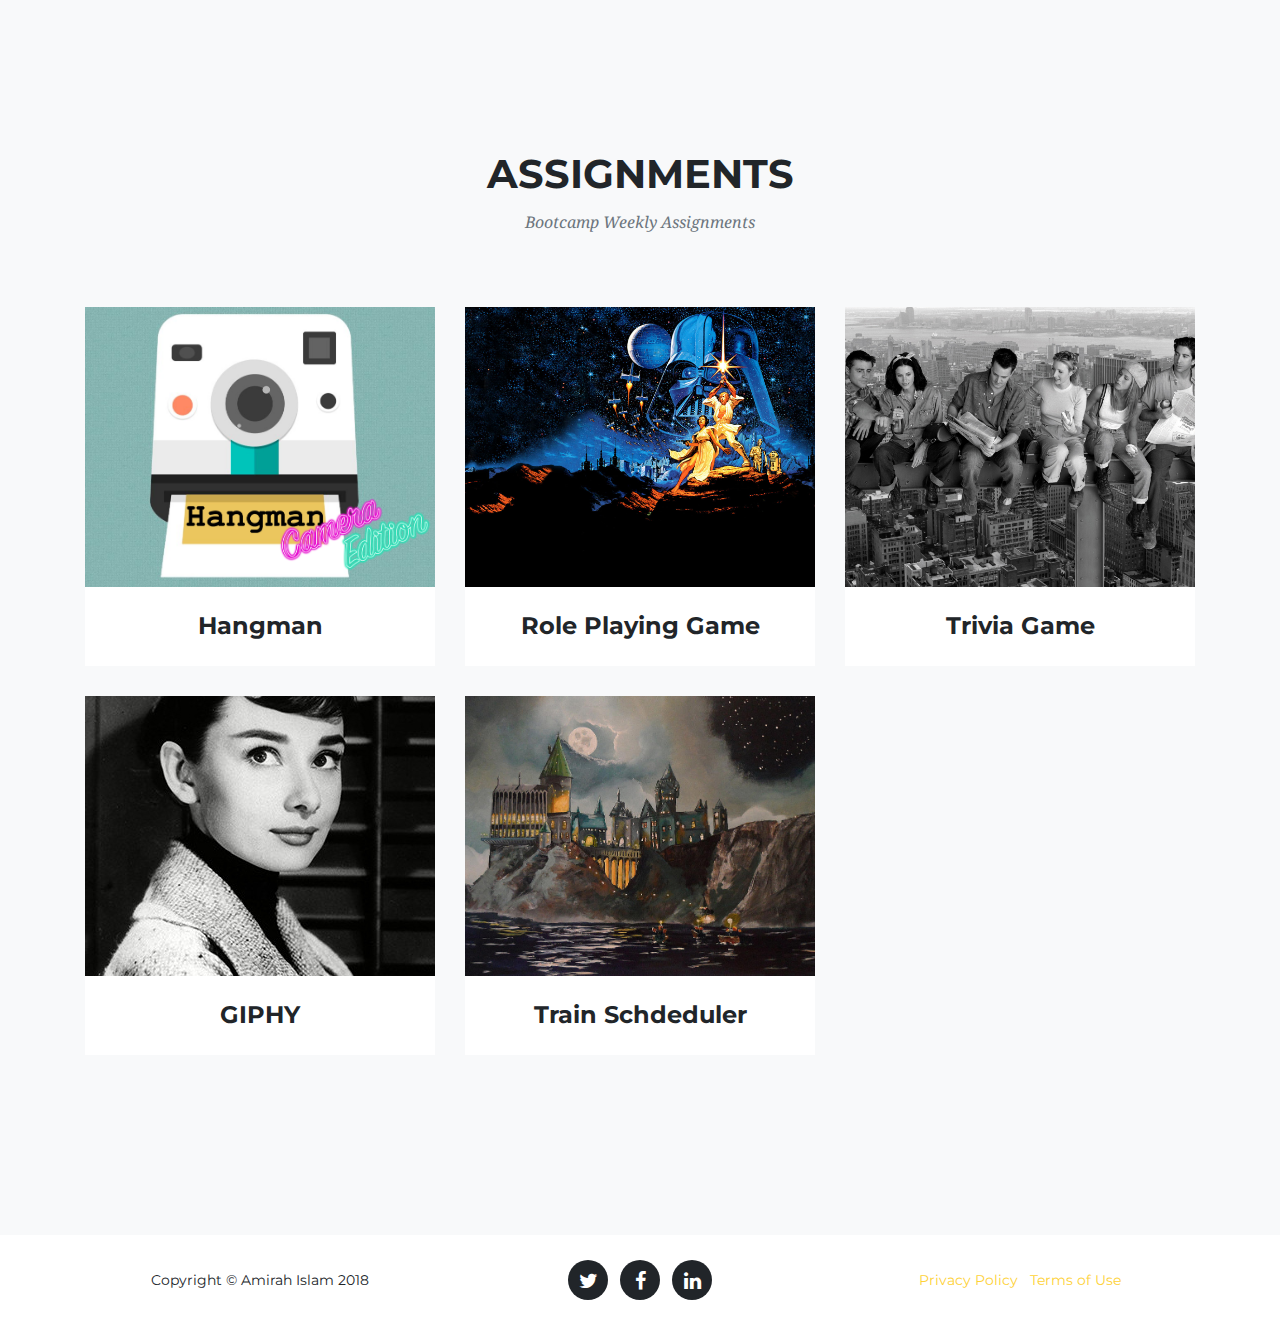
==== assignments.html @ 20799ad2 "new portfolio" ====
<!DOCTYPE html>
<html>
<head>
        <meta charset="utf-8">
        <meta name="viewport" content="width=device-width, initial-scale=1, shrink-to-fit=no">
        <meta name="description" content="">
        <meta name="author" content="">
    
        <title>Assignments</title>
    
        <!-- Bootstrap core CSS -->
        <link href="vendor/bootstrap/css/bootstrap.min.css" rel="stylesheet">
    
        <!-- Custom fonts for this template -->
        <link href="vendor/font-awesome/css/font-awesome.min.css" rel="stylesheet" type="text/css">
        <link href="https://fonts.googleapis.com/css?family=Montserrat:400,700" rel="stylesheet" type="text/css">
        <link href='https://fonts.googleapis.com/css?family=Kaushan+Script' rel='stylesheet' type='text/css'>
        <link href='https://fonts.googleapis.com/css?family=Droid+Serif:400,700,400italic,700italic' rel='stylesheet' type='text/css'>
        <link href='https://fonts.googleapis.com/css?family=Roboto+Slab:400,100,300,700' rel='stylesheet' type='text/css'>
    
        <!-- Custom styles for this template -->
        <link href="css/agency.min.css" rel="stylesheet">
    
    
</head>
<body>

    <section class="bg-light" id="portfolio">
      <div class="container">
        <div class="row">
          <div class="col-lg-12 text-center">
            <h2 class="section-heading text-uppercase">Assignments</h2>
            <h3 class="section-subheading text-muted">Bootcamp Weekly Assignments</h3>
          </div>
        </div>
        <div class="row">
          <div class="col-md-4 col-sm-6 portfolio-item">
            <a class="portfolio-link" data-toggle="" href="https://amirahislam.github.io/Word-Guess-Game/">
              <div class="portfolio-hover">
                <div class="portfolio-hover-content">
                  <i class="fa fa-plus fa-3x"></i>
                </div>
              </div>
              <img class="img-fluid" src="img/assignments/hangman.png" alt="">
            </a>
            <div class="portfolio-caption">
              <h4>Hangman</h4>
              <p class="text-muted"></p>
            </div>
          </div>
          <div class="col-md-4 col-sm-6 portfolio-item">
            <a class="portfolio-link" data-toggle="" href="https://amirahislam.github.io/unit-4-game/">
              <div class="portfolio-hover">
                <div class="portfolio-hover-content">
                  <i class="fa fa-plus fa-3x"></i>
                </div>
              </div>
              <img class="img-fluid" src="img/portfolio/starwarsbackground.jpg" alt="">
            </a>
            <div class="portfolio-caption">
              <h4>Role Playing Game</h4>
              <p class="text-muted"></p>
            </div>
          </div>
          <div class="col-md-4 col-sm-6 portfolio-item">
            <a class="portfolio-link" data-toggle="" href="https://amirahislam.github.io/TriviaGame/">
              <div class="portfolio-hover">
                <div class="portfolio-hover-content">
                  <i class="fa fa-plus fa-3x"></i>
                </div>
              </div>
              <img class="img-fluid" src="img/assignments/friendsquiz.jpg" alt="">
            </a>
            <div class="portfolio-caption">
              <h4>Trivia Game</h4>
              <p class="text-muted"></p>
            </div>
          </div>
          <div class="col-md-4 col-sm-6 portfolio-item">
            <a class="portfolio-link" data-toggle="" href="https://amirahislam.github.io/GifTastic/">
              <div class="portfolio-hover">
                <div class="portfolio-hover-content">
                  <i class="fa fa-plus fa-3x"></i>
                </div>
              </div>
              <img class="img-fluid" src="img/assignments/moviestar.jpg" alt="">
            </a>
            <div class="portfolio-caption">
              <h4>GIPHY</h4>
              <p class="text-muted"></p>
            </div>
          </div>
          <div class="col-md-4 col-sm-6 portfolio-item">
            <a class="portfolio-link" data-toggle="" href="https://amirahislam.github.io/Train-Scheduler/">
              <div class="portfolio-hover">
                <div class="portfolio-hover-content">
                  <i class="fa fa-plus fa-3x"></i>
                </div>
              </div>
              <img class="img-fluid" src="img/assignments/hogwartscastle.jpg" alt="">
            </a>
            <div class="portfolio-caption">
              <h4>Train Schdeduler</h4>
              <p class="text-muted"></p>
            </div>
          </div>
          <!-- <div class="col-md-4 col-sm-6 portfolio-item">
            <a class="portfolio-link" data-toggle="modal" href="#portfolioModal6">
              <div class="portfolio-hover">
                <div class="portfolio-hover-content">
                  <i class="fa fa-plus fa-3x"></i>
                </div>
              </div>
              <img class="img-fluid" src="img/portfolio/photography.jpg" alt="">
            </a>
            <div class="portfolio-caption">
              <h4>Photography</h4>
              <p class="text-muted"></p>
            </div> -->
          </div>
        </div>
      </div>
    </section>


<!-- Footer -->
<footer>
        <div class="container">
          <div class="row">
            <div class="col-md-4">
              <span class="copyright">Copyright &copy; Amirah Islam 2018</span>
            </div>
            <div class="col-md-4">
              <ul class="list-inline social-buttons">
                <li class="list-inline-item">
                  <a href="https://twitter.com/amirahayesha?lang=en">
                    <i class="fa fa-twitter"></i>
                  </a>
                </li>
                <li class="list-inline-item">
                  <a href="https://www.facebook.com/miraayesha">
                    <i class="fa fa-facebook"></i>
                  </a>
                </li>
                <li class="list-inline-item">
                  <a href="https://www.linkedin.com/in/amirah-islam-a1067589/">
                    <i class="fa fa-linkedin"></i>
                  </a>
                </li>
              </ul>
            </div>
            <div class="col-md-4">
              <ul class="list-inline quicklinks">
                <li class="list-inline-item">
                  <a href="#">Privacy Policy</a>
                </li>
                <li class="list-inline-item">
                  <a href="#">Terms of Use</a>
                </li>
              </ul>
            </div>
          </div>
        </div>
      </footer>
    </body>

      <!-- Bootstrap core JavaScript -->
      <script src="vendor/jquery/jquery.min.js"></script>
      <script src="vendor/bootstrap/js/bootstrap.bundle.min.js"></script>
  
      <!-- Plugin JavaScript -->
      <script src="vendor/jquery-easing/jquery.easing.min.js"></script>
  
      <!-- Contact form JavaScript -->
      <script src="js/jqBootstrapValidation.js"></script>
      <script src="js/contact_me.js"></script>
  
      <!-- Custom scripts for this template -->
      <script src="js/agency.min.js"></script>
</html>
---- css/agency.min.css ----
/*!
 * Start Bootstrap - Agency v4.1.1 (https://startbootstrap.com/template-overviews/agency)
 * Copyright 2013-2018 Start Bootstrap
 * Licensed under MIT (https://github.com/BlackrockDigital/startbootstrap-agency/blob/master/LICENSE)
 */body{overflow-x:hidden;font-family:'Roboto Slab','Helvetica Neue',Helvetica,Arial,sans-serif}p{line-height:1.75}a{color:#fed136}a:hover{color:#fec503}.text-primary{color:#fed136!important}h1,h2,h3,h4,h5,h6{font-weight:700;font-family:Montserrat,'Helvetica Neue',Helvetica,Arial,sans-serif}section{padding:100px 0}section h2.section-heading{font-size:40px;margin-top:0;margin-bottom:15px}section h3.section-subheading{font-size:16px;font-weight:400;font-style:italic;margin-bottom:75px;text-transform:none;font-family:'Droid Serif','Helvetica Neue',Helvetica,Arial,sans-serif}@media (min-width:768px){section{padding:150px 0}}.btn{font-family:Montserrat,'Helvetica Neue',Helvetica,Arial,sans-serif;font-weight:700}.btn-xl{font-size:18px;padding:20px 40px}.btn-primary{background-color:#fed136;border-color:#fed136}.btn-primary:active,.btn-primary:focus,.btn-primary:hover{background-color:#fec810!important;border-color:#fec810!important;color:#fff}.btn-primary:active,.btn-primary:focus{box-shadow:0 0 0 .2rem rgba(254,209,55,.5)!important}::-moz-selection{background:#fed136;text-shadow:none}::selection{background:#fed136;text-shadow:none}img::selection{background:0 0}img::-moz-selection{background:0 0}#mainNav{background-color:#212529}#mainNav .navbar-toggler{font-size:12px;right:0;padding:13px;text-transform:uppercase;color:#fff;border:0;background-color:#fed136;font-family:Montserrat,'Helvetica Neue',Helvetica,Arial,sans-serif}#mainNav .navbar-brand{color:#fed136;font-family:'Kaushan Script','Helvetica Neue',Helvetica,Arial,cursive}#mainNav .navbar-brand.active,#mainNav .navbar-brand:active,#mainNav .navbar-brand:focus,#mainNav .navbar-brand:hover{color:#fec503}#mainNav .navbar-nav .nav-item .nav-link{font-size:90%;font-weight:400;padding:.75em 0;letter-spacing:1px;color:#fff;font-family:Montserrat,'Helvetica Neue',Helvetica,Arial,sans-serif}#mainNav .navbar-nav .nav-item .nav-link.active,#mainNav .navbar-nav .nav-item .nav-link:hover{color:#fed136}@media (min-width:992px){#mainNav{padding-top:25px;padding-bottom:25px;-webkit-transition:padding-top .3s,padding-bottom .3s;-moz-transition:padding-top .3s,padding-bottom .3s;transition:padding-top .3s,padding-bottom .3s;border:none;background-color:transparent}#mainNav .navbar-brand{font-size:1.75em;-webkit-transition:all .3s;-moz-transition:all .3s;transition:all .3s}#mainNav .navbar-nav .nav-item .nav-link{padding:1.1em 1em!important}#mainNav.navbar-shrink{padding-top:0;padding-bottom:0;background-color:#212529}#mainNav.navbar-shrink .navbar-brand{font-size:1.25em;padding:12px 0}}header.masthead{text-align:center;color:#fff;background-image:url(../img/coffee.jpg);background-repeat:no-repeat;background-attachment:scroll;background-position:center center;-webkit-background-size:cover;-moz-background-size:cover;-o-background-size:cover;background-size:cover}header.masthead .intro-text{padding-top:150px;padding-bottom:100px}header.masthead .intro-text .intro-lead-in{font-size:22px;font-style:italic;line-height:22px;margin-bottom:25px;font-family:'Droid Serif','Helvetica Neue',Helvetica,Arial,sans-serif}header.masthead .intro-text .intro-heading{font-size:50px;font-weight:700;line-height:50px;margin-bottom:25px;font-family:Montserrat,'Helvetica Neue',Helvetica,Arial,sans-serif}@media (min-width:768px){header.masthead .intro-text{padding-top:300px;padding-bottom:200px}header.masthead .intro-text .intro-lead-in{font-size:40px;font-style:italic;line-height:40px;margin-bottom:25px;font-family:'Droid Serif','Helvetica Neue',Helvetica,Arial,sans-serif}header.masthead .intro-text .intro-heading{font-size:75px;font-weight:700;line-height:75px;margin-bottom:50px;font-family:Montserrat,'Helvetica Neue',Helvetica,Arial,sans-serif}}.service-heading{margin:15px 0;text-transform:none}#portfolio .portfolio-item{right:0;margin:0 0 15px}#portfolio .portfolio-item .portfolio-link{position:relative;display:block;max-width:400px;margin:0 auto;cursor:pointer}#portfolio .portfolio-item .portfolio-link .portfolio-hover{position:absolute;width:100%;height:100%;-webkit-transition:all ease .5s;-moz-transition:all ease .5s;transition:all ease .5s;opacity:0;background:rgba(254,209,54,.9)}#portfolio .portfolio-item .portfolio-link .portfolio-hover:hover{opacity:1}#portfolio .portfolio-item .portfolio-link .portfolio-hover .portfolio-hover-content{font-size:20px;position:absolute;top:50%;width:100%;height:20px;margin-top:-12px;text-align:center;color:#fff}#portfolio .portfolio-item .portfolio-link .portfolio-hover .portfolio-hover-content i{margin-top:-12px}#portfolio .portfolio-item .portfolio-link .portfolio-hover .portfolio-hover-content h3,#portfolio .portfolio-item .portfolio-link .portfolio-hover .portfolio-hover-content h4{margin:0}#portfolio .portfolio-item .portfolio-caption{max-width:400px;margin:0 auto;padding:25px;text-align:center;background-color:#fff}#portfolio .portfolio-item .portfolio-caption h4{margin:0;text-transform:none}#portfolio .portfolio-item .portfolio-caption p{font-size:16px;font-style:italic;margin:0;font-family:'Droid Serif','Helvetica Neue',Helvetica,Arial,sans-serif}#portfolio *{z-index:2}@media (min-width:767px){#portfolio .portfolio-item{margin:0 0 30px}}.portfolio-modal{padding-right:0!important}.portfolio-modal .modal-dialog{margin:1rem;max-width:100vw}.portfolio-modal .modal-content{padding:100px 0;text-align:center}.portfolio-modal .modal-content h2{font-size:3em;margin-bottom:15px}.portfolio-modal .modal-content p{margin-bottom:30px}.portfolio-modal .modal-content p.item-intro{font-size:16px;font-style:italic;margin:20px 0 30px;font-family:'Droid Serif','Helvetica Neue',Helvetica,Arial,sans-serif}.portfolio-modal .modal-content ul.list-inline{margin-top:0;margin-bottom:30px}.portfolio-modal .modal-content img{margin-bottom:30px}.portfolio-modal .modal-content button{cursor:pointer}.portfolio-modal .close-modal{position:absolute;top:25px;right:25px;width:75px;height:75px;cursor:pointer;background-color:transparent}.portfolio-modal .close-modal:hover{opacity:.3}.portfolio-modal .close-modal .lr{z-index:1051;width:1px;height:75px;margin-left:35px;-webkit-transform:rotate(45deg);-ms-transform:rotate(45deg);transform:rotate(45deg);background-color:#212529}.portfolio-modal .close-modal .lr .rl{z-index:1052;width:1px;height:75px;-webkit-transform:rotate(90deg);-ms-transform:rotate(90deg);transform:rotate(90deg);background-color:#212529}.timeline{position:relative;padding:0;list-style:none}.timeline:before{position:absolute;top:0;bottom:0;left:40px;width:2px;margin-left:-1.5px;content:'';background-color:#e9ecef}.timeline>li{position:relative;min-height:50px;margin-bottom:50px}.timeline>li:after,.timeline>li:before{display:table;content:' '}.timeline>li:after{clear:both}.timeline>li .timeline-panel{position:relative;float:right;width:100%;padding:0 20px 0 100px;text-align:left}.timeline>li .timeline-panel:before{right:auto;left:-15px;border-right-width:15px;border-left-width:0}.timeline>li .timeline-panel:after{right:auto;left:-14px;border-right-width:14px;border-left-width:0}.timeline>li .timeline-image{position:absolute;z-index:100;left:0;width:80px;height:80px;margin-left:0;text-align:center;color:#fff;border:7px solid #e9ecef;border-radius:100%;background-color:#fed136}.timeline>li .timeline-image h4{font-size:10px;line-height:14px;margin-top:12px}.timeline>li.timeline-inverted>.timeline-panel{float:right;padding:0 20px 0 100px;text-align:left}.timeline>li.timeline-inverted>.timeline-panel:before{right:auto;left:-15px;border-right-width:15px;border-left-width:0}.timeline>li.timeline-inverted>.timeline-panel:after{right:auto;left:-14px;border-right-width:14px;border-left-width:0}.timeline>li:last-child{margin-bottom:0}.timeline .timeline-heading h4{margin-top:0;color:inherit}.timeline .timeline-heading h4.subheading{text-transform:none}.timeline .timeline-body>p,.timeline .timeline-body>ul{margin-bottom:0}@media (min-width:768px){.timeline:before{left:50%}.timeline>li{min-height:100px;margin-bottom:100px}.timeline>li .timeline-panel{float:left;width:41%;padding:0 20px 20px 30px;text-align:right}.timeline>li .timeline-image{left:50%;width:100px;height:100px;margin-left:-50px}.timeline>li .timeline-image h4{font-size:13px;line-height:18px;margin-top:16px}.timeline>li.timeline-inverted>.timeline-panel{float:right;padding:0 30px 20px 20px;text-align:left}}@media (min-width:992px){.timeline>li{min-height:150px}.timeline>li .timeline-panel{padding:0 20px 20px}.timeline>li .timeline-image{width:150px;height:150px;margin-left:-75px}.timeline>li .timeline-image h4{font-size:18px;line-height:26px;margin-top:30px}.timeline>li.timeline-inverted>.timeline-panel{padding:0 20px 20px}}@media (min-width:1200px){.timeline>li{min-height:170px}.timeline>li .timeline-panel{padding:0 20px 20px 100px}.timeline>li .timeline-image{width:170px;height:170px;margin-left:-85px}.timeline>li .timeline-image h4{margin-top:40px}.timeline>li.timeline-inverted>.timeline-panel{padding:0 100px 20px 20px}}.team-member{margin-bottom:50px;text-align:center}.team-member img{width:225px;height:225px;border:7px solid #fff}.team-member h4{margin-top:25px;margin-bottom:0;text-transform:none}.team-member p{margin-top:0}section#contact{background-color:#212529;background-image:url(../img/contact4.jpeg);background-repeat:no-repeat;background-position:center}section#contact .section-heading{color:#fff}section#contact .form-group{margin-bottom:25px}section#contact .form-group input,section#contact .form-group textarea{padding:20px}section#contact .form-group input.form-control{height:auto}section#contact .form-group textarea.form-control{height:248px}section#contact .form-control:focus{border-color:#fed136;box-shadow:none}section#contact ::-webkit-input-placeholder{font-weight:700;color:#ced4da;font-family:Montserrat,'Helvetica Neue',Helvetica,Arial,sans-serif}section#contact :-moz-placeholder{font-weight:700;color:#ced4da;font-family:Montserrat,'Helvetica Neue',Helvetica,Arial,sans-serif}section#contact ::-moz-placeholder{font-weight:700;color:#ced4da;font-family:Montserrat,'Helvetica Neue',Helvetica,Arial,sans-serif}section#contact :-ms-input-placeholder{font-weight:700;color:#ced4da;font-family:Montserrat,'Helvetica Neue',Helvetica,Arial,sans-serif}footer{padding:25px 0;text-align:center}footer span.copyright{font-size:90%;line-height:40px;text-transform:none;font-family:Montserrat,'Helvetica Neue',Helvetica,Arial,sans-serif}footer ul.quicklinks{font-size:90%;line-height:40px;margin-bottom:0;text-transform:none;font-family:Montserrat,'Helvetica Neue',Helvetica,Arial,sans-serif}ul.social-buttons{margin-bottom:0}ul.social-buttons li a{font-size:20px;line-height:40px;display:block;width:40px;height:40px;-webkit-transition:all .3s;-moz-transition:all .3s;transition:all .3s;color:#fff;border-radius:100%;outline:0;background-color:#212529}ul.social-buttons li a:active,ul.social-buttons li a:focus,ul.social-buttons li a:hover{background-color:#fed136}
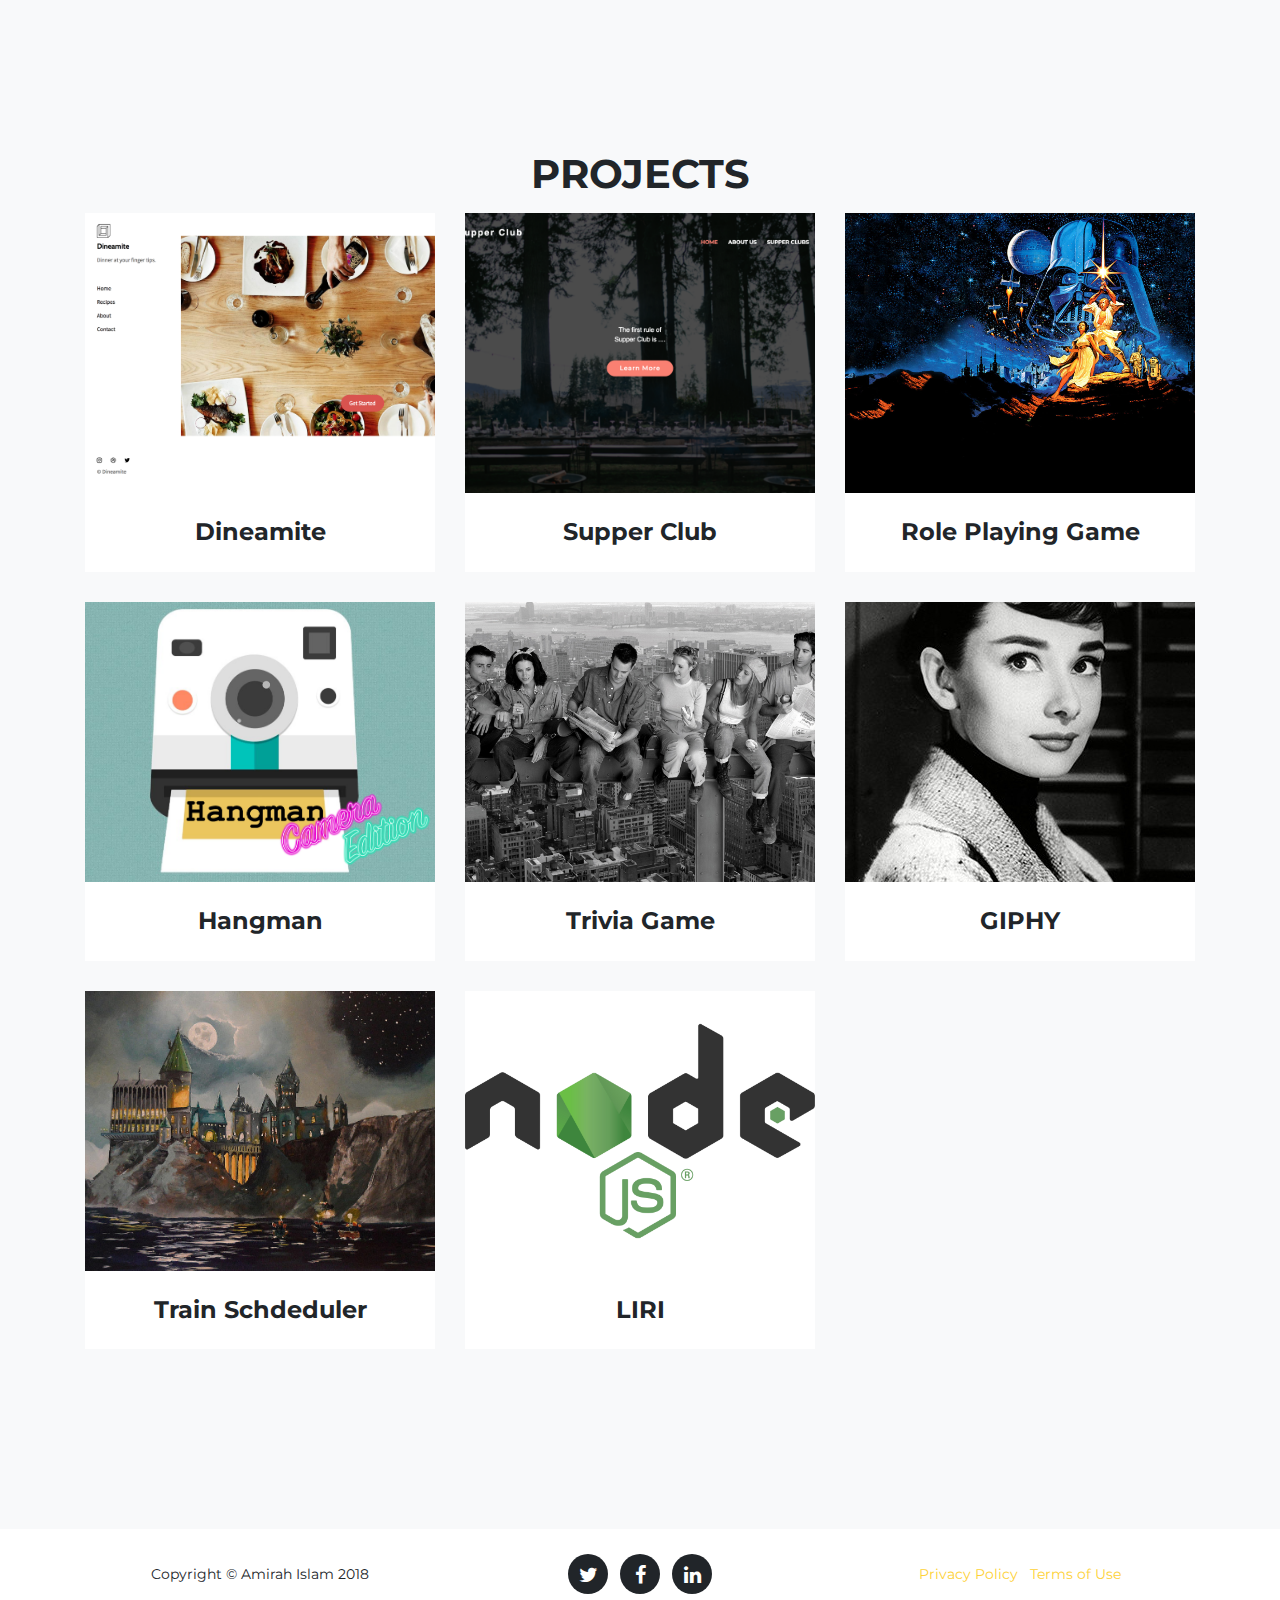
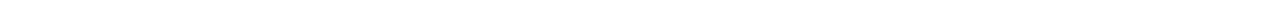
==== commit 3a830473: "Sunflower edit" ====
--- a/assignments.html
+++ b/assignments.html
@@ -29,25 +29,39 @@
       <div class="container">
         <div class="row">
           <div class="col-lg-12 text-center">
-            <h2 class="section-heading text-uppercase">Assignments</h2>
-            <h3 class="section-subheading text-muted">Bootcamp Weekly Assignments</h3>
+            <h2 class="section-heading text-uppercase">Projects</h2>
+            <!-- <h3 class="section-subheading text-muted">Bootcamp Weekly Assignments</h3> -->
           </div>
         </div>
         <div class="row">
-          <div class="col-md-4 col-sm-6 portfolio-item">
-            <a class="portfolio-link" data-toggle="" href="https://amirahislam.github.io/Word-Guess-Game/">
-              <div class="portfolio-hover">
-                <div class="portfolio-hover-content">
-                  <i class="fa fa-plus fa-3x"></i>
-                </div>
-              </div>
-              <img class="img-fluid" src="img/assignments/hangman.png" alt="">
-            </a>
-            <div class="portfolio-caption">
-              <h4>Hangman</h4>
-              <p class="text-muted"></p>
-            </div>
-          </div>
+            <div class="col-md-4 col-sm-6 portfolio-item">
+                <a class="portfolio-link" data-toggle="" href="https://danielt812.github.io/Dineamite/index.html">
+                  <div class="portfolio-hover">
+                    <div class="portfolio-hover-content">
+                      <i class="fa fa-plus fa-3x"></i>
+                    </div>
+                  </div>
+                  <img class="img-fluid" src="img/projects/dineamite.png" alt="">
+                </a>
+                <div class="portfolio-caption">
+                  <h4>Dineamite</h4>
+                  <p class="text-muted"></p>
+                </div>
+              </div>
+              <div class="col-md-4 col-sm-6 portfolio-item">
+                  <a class="portfolio-link" data-toggle="" href="https://stark-bayou-89637.herokuapp.com/">
+                    <div class="portfolio-hover">
+                      <div class="portfolio-hover-content">
+                        <i class="fa fa-plus fa-3x"></i>
+                      </div>
+                    </div>
+                    <img class="img-fluid" src="img/projects/supperclub.png" alt="">
+                  </a>
+                  <div class="portfolio-caption">
+                    <h4>Supper Club</h4>
+                    <p class="text-muted"></p>
+                  </div>
+                </div>
           <div class="col-md-4 col-sm-6 portfolio-item">
             <a class="portfolio-link" data-toggle="" href="https://amirahislam.github.io/unit-4-game/">
               <div class="portfolio-hover">
@@ -63,6 +77,20 @@
             </div>
           </div>
           <div class="col-md-4 col-sm-6 portfolio-item">
+              <a class="portfolio-link" data-toggle="" href="https://amirahislam.github.io/Word-Guess-Game/">
+                <div class="portfolio-hover">
+                  <div class="portfolio-hover-content">
+                    <i class="fa fa-plus fa-3x"></i>
+                  </div>
+                </div>
+                <img class="img-fluid" src="img/assignments/hangman.png" alt="">
+              </a>
+              <div class="portfolio-caption">
+                <h4>Hangman</h4>
+                <p class="text-muted"></p>
+              </div>
+            </div>
+          <div class="col-md-4 col-sm-6 portfolio-item">
             <a class="portfolio-link" data-toggle="" href="https://amirahislam.github.io/TriviaGame/">
               <div class="portfolio-hover">
                 <div class="portfolio-hover-content">
@@ -101,6 +129,20 @@
             </a>
             <div class="portfolio-caption">
               <h4>Train Schdeduler</h4>
+              <p class="text-muted"></p>
+            </div>
+          </div>
+          <div class="col-md-4 col-sm-6 portfolio-item">
+            <a class="portfolio-link" data-toggle="" href="https://github.com/amirahislam/liri-node-app">
+              <div class="portfolio-hover">
+                <div class="portfolio-hover-content">
+                  <i class="fa fa-plus fa-3x"></i>
+                </div>
+              </div>
+              <img class="img-fluid" src="img/assignments/node.jpg" alt="">
+            </a>
+            <div class="portfolio-caption">
+              <h4>LIRI</h4>
               <p class="text-muted"></p>
             </div>
           </div>
--- a/css/agency.min.css
+++ b/css/agency.min.css
@@ -2,4 +2,8 @@
  * Start Bootstrap - Agency v4.1.1 (https://startbootstrap.com/template-overviews/agency)
  * Copyright 2013-2018 Start Bootstrap
  * Licensed under MIT (https://github.com/BlackrockDigital/startbootstrap-agency/blob/master/LICENSE)
- */body{overflow-x:hidden;font-family:'Roboto Slab','Helvetica Neue',Helvetica,Arial,sans-serif}p{line-height:1.75}a{color:#fed136}a:hover{color:#fec503}.text-primary{color:#fed136!important}h1,h2,h3,h4,h5,h6{font-weight:700;font-family:Montserrat,'Helvetica Neue',Helvetica,Arial,sans-serif}section{padding:100px 0}section h2.section-heading{font-size:40px;margin-top:0;margin-bottom:15px}section h3.section-subheading{font-size:16px;font-weight:400;font-style:italic;margin-bottom:75px;text-transform:none;font-family:'Droid Serif','Helvetica Neue',Helvetica,Arial,sans-serif}@media (min-width:768px){section{padding:150px 0}}.btn{font-family:Montserrat,'Helvetica Neue',Helvetica,Arial,sans-serif;font-weight:700}.btn-xl{font-size:18px;padding:20px 40px}.btn-primary{background-color:#fed136;border-color:#fed136}.btn-primary:active,.btn-primary:focus,.btn-primary:hover{background-color:#fec810!important;border-color:#fec810!important;color:#fff}.btn-primary:active,.btn-primary:focus{box-shadow:0 0 0 .2rem rgba(254,209,55,.5)!important}::-moz-selection{background:#fed136;text-shadow:none}::selection{background:#fed136;text-shadow:none}img::selection{background:0 0}img::-moz-selection{background:0 0}#mainNav{background-color:#212529}#mainNav .navbar-toggler{font-size:12px;right:0;padding:13px;text-transform:uppercase;color:#fff;border:0;background-color:#fed136;font-family:Montserrat,'Helvetica Neue',Helvetica,Arial,sans-serif}#mainNav .navbar-brand{color:#fed136;font-family:'Kaushan Script','Helvetica Neue',Helvetica,Arial,cursive}#mainNav .navbar-brand.active,#mainNav .navbar-brand:active,#mainNav .navbar-brand:focus,#mainNav .navbar-brand:hover{color:#fec503}#mainNav .navbar-nav .nav-item .nav-link{font-size:90%;font-weight:400;padding:.75em 0;letter-spacing:1px;color:#fff;font-family:Montserrat,'Helvetica Neue',Helvetica,Arial,sans-serif}#mainNav .navbar-nav .nav-item .nav-link.active,#mainNav .navbar-nav .nav-item .nav-link:hover{color:#fed136}@media (min-width:992px){#mainNav{padding-top:25px;padding-bottom:25px;-webkit-transition:padding-top .3s,padding-bottom .3s;-moz-transition:padding-top .3s,padding-bottom .3s;transition:padding-top .3s,padding-bottom .3s;border:none;background-color:transparent}#mainNav .navbar-brand{font-size:1.75em;-webkit-transition:all .3s;-moz-transition:all .3s;transition:all .3s}#mainNav .navbar-nav .nav-item .nav-link{padding:1.1em 1em!important}#mainNav.navbar-shrink{padding-top:0;padding-bottom:0;background-color:#212529}#mainNav.navbar-shrink .navbar-brand{font-size:1.25em;padding:12px 0}}header.masthead{text-align:center;color:#fff;background-image:url(../img/coffee.jpg);background-repeat:no-repeat;background-attachment:scroll;background-position:center center;-webkit-background-size:cover;-moz-background-size:cover;-o-background-size:cover;background-size:cover}header.masthead .intro-text{padding-top:150px;padding-bottom:100px}header.masthead .intro-text .intro-lead-in{font-size:22px;font-style:italic;line-height:22px;margin-bottom:25px;font-family:'Droid Serif','Helvetica Neue',Helvetica,Arial,sans-serif}header.masthead .intro-text .intro-heading{font-size:50px;font-weight:700;line-height:50px;margin-bottom:25px;font-family:Montserrat,'Helvetica Neue',Helvetica,Arial,sans-serif}@media (min-width:768px){header.masthead .intro-text{padding-top:300px;padding-bottom:200px}header.masthead .intro-text .intro-lead-in{font-size:40px;font-style:italic;line-height:40px;margin-bottom:25px;font-family:'Droid Serif','Helvetica Neue',Helvetica,Arial,sans-serif}header.masthead .intro-text .intro-heading{font-size:75px;font-weight:700;line-height:75px;margin-bottom:50px;font-family:Montserrat,'Helvetica Neue',Helvetica,Arial,sans-serif}}.service-heading{margin:15px 0;text-transform:none}#portfolio .portfolio-item{right:0;margin:0 0 15px}#portfolio .portfolio-item .portfolio-link{position:relative;display:block;max-width:400px;margin:0 auto;cursor:pointer}#portfolio .portfolio-item .portfolio-link .portfolio-hover{position:absolute;width:100%;height:100%;-webkit-transition:all ease .5s;-moz-transition:all ease .5s;transition:all ease .5s;opacity:0;background:rgba(254,209,54,.9)}#portfolio .portfolio-item .portfolio-link .portfolio-hover:hover{opacity:1}#portfolio .portfolio-item .portfolio-link .portfolio-hover .portfolio-hover-content{font-size:20px;position:absolute;top:50%;width:100%;height:20px;margin-top:-12px;text-align:center;color:#fff}#portfolio .portfolio-item .portfolio-link .portfolio-hover .portfolio-hover-content i{margin-top:-12px}#portfolio .portfolio-item .portfolio-link .portfolio-hover .portfolio-hover-content h3,#portfolio .portfolio-item .portfolio-link .portfolio-hover .portfolio-hover-content h4{margin:0}#portfolio .portfolio-item .portfolio-caption{max-width:400px;margin:0 auto;padding:25px;text-align:center;background-color:#fff}#portfolio .portfolio-item .portfolio-caption h4{margin:0;text-transform:none}#portfolio .portfolio-item .portfolio-caption p{font-size:16px;font-style:italic;margin:0;font-family:'Droid Serif','Helvetica Neue',Helvetica,Arial,sans-serif}#portfolio *{z-index:2}@media (min-width:767px){#portfolio .portfolio-item{margin:0 0 30px}}.portfolio-modal{padding-right:0!important}.portfolio-modal .modal-dialog{margin:1rem;max-width:100vw}.portfolio-modal .modal-content{padding:100px 0;text-align:center}.portfolio-modal .modal-content h2{font-size:3em;margin-bottom:15px}.portfolio-modal .modal-content p{margin-bottom:30px}.portfolio-modal .modal-content p.item-intro{font-size:16px;font-style:italic;margin:20px 0 30px;font-family:'Droid Serif','Helvetica Neue',Helvetica,Arial,sans-serif}.portfolio-modal .modal-content ul.list-inline{margin-top:0;margin-bottom:30px}.portfolio-modal .modal-content img{margin-bottom:30px}.portfolio-modal .modal-content button{cursor:pointer}.portfolio-modal .close-modal{position:absolute;top:25px;right:25px;width:75px;height:75px;cursor:pointer;background-color:transparent}.portfolio-modal .close-modal:hover{opacity:.3}.portfolio-modal .close-modal .lr{z-index:1051;width:1px;height:75px;margin-left:35px;-webkit-transform:rotate(45deg);-ms-transform:rotate(45deg);transform:rotate(45deg);background-color:#212529}.portfolio-modal .close-modal .lr .rl{z-index:1052;width:1px;height:75px;-webkit-transform:rotate(90deg);-ms-transform:rotate(90deg);transform:rotate(90deg);background-color:#212529}.timeline{position:relative;padding:0;list-style:none}.timeline:before{position:absolute;top:0;bottom:0;left:40px;width:2px;margin-left:-1.5px;content:'';background-color:#e9ecef}.timeline>li{position:relative;min-height:50px;margin-bottom:50px}.timeline>li:after,.timeline>li:before{display:table;content:' '}.timeline>li:after{clear:both}.timeline>li .timeline-panel{position:relative;float:right;width:100%;padding:0 20px 0 100px;text-align:left}.timeline>li .timeline-panel:before{right:auto;left:-15px;border-right-width:15px;border-left-width:0}.timeline>li .timeline-panel:after{right:auto;left:-14px;border-right-width:14px;border-left-width:0}.timeline>li .timeline-image{position:absolute;z-index:100;left:0;width:80px;height:80px;margin-left:0;text-align:center;color:#fff;border:7px solid #e9ecef;border-radius:100%;background-color:#fed136}.timeline>li .timeline-image h4{font-size:10px;line-height:14px;margin-top:12px}.timeline>li.timeline-inverted>.timeline-panel{float:right;padding:0 20px 0 100px;text-align:left}.timeline>li.timeline-inverted>.timeline-panel:before{right:auto;left:-15px;border-right-width:15px;border-left-width:0}.timeline>li.timeline-inverted>.timeline-panel:after{right:auto;left:-14px;border-right-width:14px;border-left-width:0}.timeline>li:last-child{margin-bottom:0}.timeline .timeline-heading h4{margin-top:0;color:inherit}.timeline .timeline-heading h4.subheading{text-transform:none}.timeline .timeline-body>p,.timeline .timeline-body>ul{margin-bottom:0}@media (min-width:768px){.timeline:before{left:50%}.timeline>li{min-height:100px;margin-bottom:100px}.timeline>li .timeline-panel{float:left;width:41%;padding:0 20px 20px 30px;text-align:right}.timeline>li .timeline-image{left:50%;width:100px;height:100px;margin-left:-50px}.timeline>li .timeline-image h4{font-size:13px;line-height:18px;margin-top:16px}.timeline>li.timeline-inverted>.timeline-panel{float:right;padding:0 30px 20px 20px;text-align:left}}@media (min-width:992px){.timeline>li{min-height:150px}.timeline>li .timeline-panel{padding:0 20px 20px}.timeline>li .timeline-image{width:150px;height:150px;margin-left:-75px}.timeline>li .timeline-image h4{font-size:18px;line-height:26px;margin-top:30px}.timeline>li.timeline-inverted>.timeline-panel{padding:0 20px 20px}}@media (min-width:1200px){.timeline>li{min-height:170px}.timeline>li .timeline-panel{padding:0 20px 20px 100px}.timeline>li .timeline-image{width:170px;height:170px;margin-left:-85px}.timeline>li .timeline-image h4{margin-top:40px}.timeline>li.timeline-inverted>.timeline-panel{padding:0 100px 20px 20px}}.team-member{margin-bottom:50px;text-align:center}.team-member img{width:225px;height:225px;border:7px solid #fff}.team-member h4{margin-top:25px;margin-bottom:0;text-transform:none}.team-member p{margin-top:0}section#contact{background-color:#212529;background-image:url(../img/contact4.jpeg);background-repeat:no-repeat;background-position:center}section#contact .section-heading{color:#fff}section#contact .form-group{margin-bottom:25px}section#contact .form-group input,section#contact .form-group textarea{padding:20px}section#contact .form-group input.form-control{height:auto}section#contact .form-group textarea.form-control{height:248px}section#contact .form-control:focus{border-color:#fed136;box-shadow:none}section#contact ::-webkit-input-placeholder{font-weight:700;color:#ced4da;font-family:Montserrat,'Helvetica Neue',Helvetica,Arial,sans-serif}section#contact :-moz-placeholder{font-weight:700;color:#ced4da;font-family:Montserrat,'Helvetica Neue',Helvetica,Arial,sans-serif}section#contact ::-moz-placeholder{font-weight:700;color:#ced4da;font-family:Montserrat,'Helvetica Neue',Helvetica,Arial,sans-serif}section#contact :-ms-input-placeholder{font-weight:700;color:#ced4da;font-family:Montserrat,'Helvetica Neue',Helvetica,Arial,sans-serif}footer{padding:25px 0;text-align:center}footer span.copyright{font-size:90%;line-height:40px;text-transform:none;font-family:Montserrat,'Helvetica Neue',Helvetica,Arial,sans-serif}footer ul.quicklinks{font-size:90%;line-height:40px;margin-bottom:0;text-transform:none;font-family:Montserrat,'Helvetica Neue',Helvetica,Arial,sans-serif}ul.social-buttons{margin-bottom:0}ul.social-buttons li a{font-size:20px;line-height:40px;display:block;width:40px;height:40px;-webkit-transition:all .3s;-moz-transition:all .3s;transition:all .3s;color:#fff;border-radius:100%;outline:0;background-color:#212529}ul.social-buttons li a:active,ul.social-buttons li a:focus,ul.social-buttons li a:hover{background-color:#fed136}+ */body{overflow-x:hidden;font-family:'Roboto Slab','Helvetica Neue',Helvetica,Arial,sans-serif}p{line-height:1.75}a{color:#fed136 }a:hover{color:#fec503}.text-primary{color:#fed136 !important}h1,h2,h3,h4,h5,h6{font-weight:700;font-family:Montserrat,'Helvetica Neue',Helvetica,Arial,sans-serif}section{padding:100px 0}section h2.section-heading{font-size:40px;margin-top:0;margin-bottom:15px}section h3.section-subheading{font-size:16px;font-weight:400;font-style:italic;margin-bottom:75px;text-transform:none;font-family:'Droid Serif','Helvetica Neue',Helvetica,Arial,sans-serif}@media (min-width:768px){section{padding:150px 0}}.btn{font-family:Montserrat,'Helvetica Neue',Helvetica,Arial,sans-serif;font-weight:700}.btn-xl{font-size:18px;padding:20px 40px}.btn-primary{background-color:#fed136 ;border-color:#fed136 }.btn-primary:active,.btn-primary:focus,.btn-primary:hover{background-color:#fec810!important;border-color:#fec810!important;color:#fff}.btn-primary:active,.btn-primary:focus{box-shadow:0 0 0 .2rem rgba(254,209,55,.5)!important}::-moz-selection{background:#fed136 ;text-shadow:none}::selection{background:#fed136 ;text-shadow:none}img::selection{background:0 0}img::-moz-selection{background:0 0}#mainNav{background-color:#212529}#mainNav .navbar-toggler{font-size:12px;right:0;padding:13px;text-transform:uppercase;color:#fff;border:0;background-color:#fed136 ;font-family:Montserrat,'Helvetica Neue',Helvetica,Arial,sans-serif}
+ 
+ #mainNav .navbar-brand{color:#fed136 ; font-size: 32px; font-weight: 400; padding-left: 20px;}
+ 
+ #mainNav .navbar-brand.active,#mainNav .navbar-brand:active,#mainNav .navbar-brand:focus,#mainNav .navbar-brand:hover{color:#fec503}#mainNav .navbar-nav .nav-item .nav-link{font-size:90%;font-weight:400;padding:.75em 0;letter-spacing:1px;color:#fff;font-family:Montserrat,'Helvetica Neue',Helvetica,Arial,sans-serif}#mainNav .navbar-nav .nav-item .nav-link.active,#mainNav .navbar-nav .nav-item .nav-link:hover{color:#fed136 }@media (min-width:992px){#mainNav{padding-top:25px;padding-bottom:25px;-webkit-transition:padding-top .3s,padding-bottom .3s;-moz-transition:padding-top .3s,padding-bottom .3s;transition:padding-top .3s,padding-bottom .3s;border:none;background-color:transparent}#mainNav .navbar-brand{font-size:1.75em;-webkit-transition:all .3s;-moz-transition:all .3s;transition:all .3s}#mainNav .navbar-nav .nav-item .nav-link{padding:1.1em 1em!important}#mainNav.navbar-shrink{padding-top:0;padding-bottom:0;background-color:#212529}#mainNav.navbar-shrink .navbar-brand{font-size:1.25em;padding:12px 0}}header.masthead{text-align:center;color:#fff;background-image:url(../img/sunflowers.jpg); background-repeat:no-repeat;background-attachment:scroll;background-position:center center;-webkit-background-size:cover;-moz-background-size:cover;-o-background-size:cover;background-size:cover}header.masthead .intro-text{padding-top:150px;padding-bottom:100px}header.masthead .intro-text .intro-lead-in{font-size:22px;font-style:italic;line-height:22px;margin-bottom:25px;font-family:'Droid Serif','Helvetica Neue',Helvetica,Arial,sans-serif}header.masthead .intro-text .intro-heading{font-size:50px;font-weight:700;line-height:50px;margin-bottom:25px;font-family:Montserrat,'Helvetica Neue',Helvetica,Arial,sans-serif}@media (min-width:768px){header.masthead .intro-text{padding-top:300px;padding-bottom:200px}header.masthead .intro-text .intro-lead-in{font-size:40px;font-style:italic;line-height:40px;margin-bottom:25px;font-family:'Droid Serif','Helvetica Neue',Helvetica,Arial,sans-serif}header.masthead .intro-text .intro-heading{font-size:75px;font-weight:700;line-height:75px;margin-bottom:50px;font-family:Montserrat,'Helvetica Neue',Helvetica,Arial,sans-serif}}.service-heading{margin:15px 0;text-transform:none}#portfolio .portfolio-item{right:0;margin:0 0 15px}#portfolio .portfolio-item .portfolio-link{position:relative;display:block;max-width:400px;margin:0 auto;cursor:pointer}#portfolio .portfolio-item .portfolio-link .portfolio-hover{position:absolute;width:100%;height:100%;-webkit-transition:all ease .5s;-moz-transition:all ease .5s;transition:all ease .5s;opacity:0;background:rgba(254,209,54,.9)}#portfolio .portfolio-item .portfolio-link .portfolio-hover:hover{opacity:1}#portfolio .portfolio-item .portfolio-link .portfolio-hover .portfolio-hover-content{font-size:20px;position:absolute;top:50%;width:100%;height:20px;margin-top:-12px;text-align:center;color:#fff}#portfolio .portfolio-item .portfolio-link .portfolio-hover .portfolio-hover-content i{margin-top:-12px}#portfolio .portfolio-item .portfolio-link .portfolio-hover .portfolio-hover-content h3,#portfolio .portfolio-item .portfolio-link .portfolio-hover .portfolio-hover-content h4{margin:0}#portfolio .portfolio-item .portfolio-caption{max-width:400px;margin:0 auto;padding:25px;text-align:center;background-color:#fff}#portfolio .portfolio-item .portfolio-caption h4{margin:0;text-transform:none}#portfolio .portfolio-item .portfolio-caption p{font-size:16px;font-style:italic;margin:0;font-family:'Droid Serif','Helvetica Neue',Helvetica,Arial,sans-serif}#portfolio *{z-index:2}@media (min-width:767px){#portfolio .portfolio-item{margin:0 0 30px}}.portfolio-modal{padding-right:0!important}.portfolio-modal .modal-dialog{margin:1rem;max-width:100vw}.portfolio-modal .modal-content{padding:100px 0;text-align:center}.portfolio-modal .modal-content h2{font-size:3em;margin-bottom:15px}.portfolio-modal .modal-content p{margin-bottom:30px}.portfolio-modal .modal-content p.item-intro{font-size:16px;font-style:italic;margin:20px 0 30px;font-family:'Droid Serif','Helvetica Neue',Helvetica,Arial,sans-serif}.portfolio-modal .modal-content ul.list-inline{margin-top:0;margin-bottom:30px}.portfolio-modal .modal-content img{margin-bottom:30px}.portfolio-modal .modal-content button{cursor:pointer}.portfolio-modal .close-modal{position:absolute;top:25px;right:25px;width:75px;height:75px;cursor:pointer;background-color:transparent}.portfolio-modal .close-modal:hover{opacity:.3}.portfolio-modal .close-modal .lr{z-index:1051;width:1px;height:75px;margin-left:35px;-webkit-transform:rotate(45deg);-ms-transform:rotate(45deg);transform:rotate(45deg);background-color:#212529}.portfolio-modal .close-modal .lr .rl{z-index:1052;width:1px;height:75px;-webkit-transform:rotate(90deg);-ms-transform:rotate(90deg);transform:rotate(90deg);background-color:#212529}.timeline{position:relative;padding:0;list-style:none}.timeline:before{position:absolute;top:0;bottom:0;left:40px;width:2px;margin-left:-1.5px;content:'';background-color:#e9ecef}.timeline>li{position:relative;min-height:50px;margin-bottom:50px}.timeline>li:after,.timeline>li:before{display:table;content:' '}.timeline>li:after{clear:both}.timeline>li .timeline-panel{position:relative;float:right;width:100%;padding:0 20px 0 100px;text-align:left}.timeline>li .timeline-panel:before{right:auto;left:-15px;border-right-width:15px;border-left-width:0}.timeline>li .timeline-panel:after{right:auto;left:-14px;border-right-width:14px;border-left-width:0}.timeline>li .timeline-image{position:absolute;z-index:100;left:0;width:80px;height:80px;margin-left:0;text-align:center;color:#fff;border:7px solid #e9ecef;border-radius:100%;background-color:#fed136 }.timeline>li .timeline-image h4{font-size:10px;line-height:14px;margin-top:12px}.timeline>li.timeline-inverted>.timeline-panel{float:right;padding:0 20px 0 100px;text-align:left}.timeline>li.timeline-inverted>.timeline-panel:before{right:auto;left:-15px;border-right-width:15px;border-left-width:0}.timeline>li.timeline-inverted>.timeline-panel:after{right:auto;left:-14px;border-right-width:14px;border-left-width:0}.timeline>li:last-child{margin-bottom:0}.timeline .timeline-heading h4{margin-top:0;color:inherit}.timeline .timeline-heading h4.subheading{text-transform:none}.timeline .timeline-body>p,.timeline .timeline-body>ul{margin-bottom:0}@media (min-width:768px){.timeline:before{left:50%}.timeline>li{min-height:100px;margin-bottom:100px}.timeline>li .timeline-panel{float:left;width:41%;padding:0 20px 20px 30px;text-align:right}.timeline>li .timeline-image{left:50%;width:100px;height:100px;margin-left:-50px}.timeline>li .timeline-image h4{font-size:13px;line-height:18px;margin-top:16px}.timeline>li.timeline-inverted>.timeline-panel{float:right;padding:0 30px 20px 20px;text-align:left}}@media (min-width:992px){.timeline>li{min-height:150px}.timeline>li .timeline-panel{padding:0 20px 20px}.timeline>li .timeline-image{width:150px;height:150px;margin-left:-75px}.timeline>li .timeline-image h4{font-size:18px;line-height:26px;margin-top:30px}.timeline>li.timeline-inverted>.timeline-panel{padding:0 20px 20px}}@media (min-width:1200px){.timeline>li{min-height:170px}.timeline>li .timeline-panel{padding:0 20px 20px 100px}.timeline>li .timeline-image{width:170px;height:170px;margin-left:-85px}.timeline>li .timeline-image h4{margin-top:40px}.timeline>li.timeline-inverted>.timeline-panel{padding:0 100px 20px 20px}}.team-member{margin-bottom:50px;text-align:center}.team-member img{width:225px;height:225px;border:7px solid #fff}.team-member h4{margin-top:25px;margin-bottom:0;text-transform:none}.team-member p{margin-top:0}section#contact{background-color:#212529;background-image:url(../img/contact4.jpeg);background-repeat:no-repeat;background-position:center}section#contact .section-heading{color:#fff}section#contact .form-group{margin-bottom:25px}section#contact .form-group input,section#contact .form-group textarea{padding:20px}section#contact .form-group input.form-control{height:auto}section#contact .form-group textarea.form-control{height:248px}section#contact .form-control:focus{border-color:#fed136 ;box-shadow:none}section#contact ::-webkit-input-placeholder{font-weight:700;color:#ced4da;font-family:Montserrat,'Helvetica Neue',Helvetica,Arial,sans-serif}section#contact :-moz-placeholder{font-weight:700;color:#ced4da;font-family:Montserrat,'Helvetica Neue',Helvetica,Arial,sans-serif}section#contact ::-moz-placeholder{font-weight:700;color:#ced4da;font-family:Montserrat,'Helvetica Neue',Helvetica,Arial,sans-serif}section#contact :-ms-input-placeholder{font-weight:700;color:#ced4da;font-family:Montserrat,'Helvetica Neue',Helvetica,Arial,sans-serif}footer{padding:25px 0;text-align:center}footer span.copyright{font-size:90%;line-height:40px;text-transform:none;font-family:Montserrat,'Helvetica Neue',Helvetica,Arial,sans-serif}footer ul.quicklinks{font-size:90%;line-height:40px;margin-bottom:0;text-transform:none;font-family:Montserrat,'Helvetica Neue',Helvetica,Arial,sans-serif}ul.social-buttons{margin-bottom:0}ul.social-buttons li a{font-size:20px;line-height:40px;display:block;width:40px;height:40px;-webkit-transition:all .3s;-moz-transition:all .3s;transition:all .3s;color:#fff;border-radius:100%;outline:0;background-color:#212529}ul.social-buttons li a:active,ul.social-buttons li a:focus,ul.social-buttons li a:hover{background-color:#fed136 }